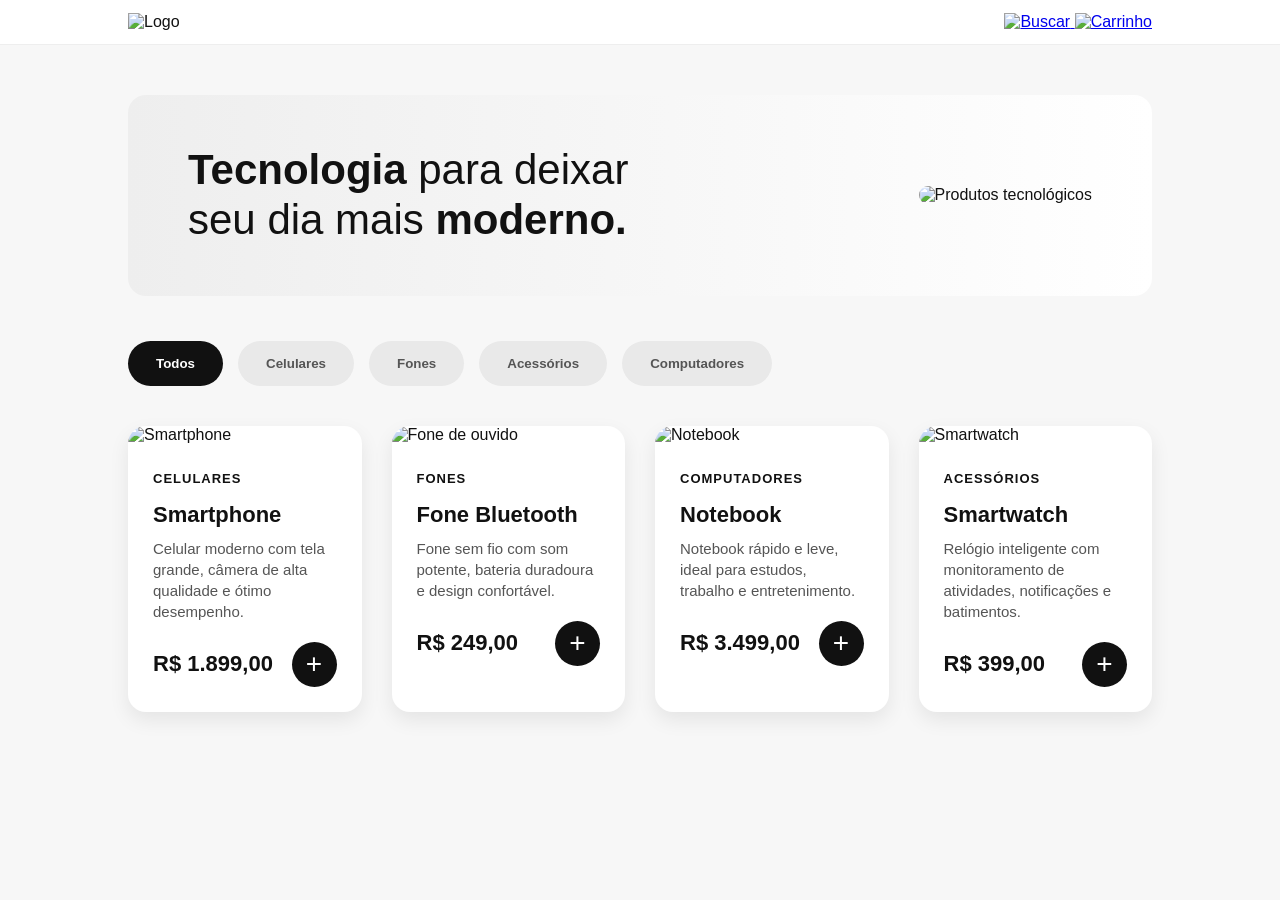
==== Atividade 3 - HTML e CSS Layout/index.html @ 466d89e8 "atividade 3" ====
<!-- INDIVIDUAL
- João Pedro Bersanetti Negro 251041061
Curiosidade: Inspirado em um projeto que fiz a algum tempo atrás, https://fest.guguidistribuidora.com ;)
-->

<!DOCTYPE html>
<html lang="pt-BR">
<head>
  <meta charset="UTF-8">
  <meta name="viewport" content="width=device-width, initial-scale=1.0">
  <title>Tech Store</title>
  <link rel="stylesheet" href="style.css">
</head>
<body>

<header class="cabecalho">

  <div class="logo">
    <img src="https://cdn-icons-png.flaticon.com/128/5556/5556048.png" alt="Logo">
  </div>

  <nav>
    <a href="#">
      <img src="https://cdn-icons-png.flaticon.com/128/16/16492.png" alt="Buscar">
    </a>

    <a href="#">
      <img src="https://cdn-icons-png.flaticon.com/128/4202/4202388.png" alt="Carrinho">
    </a>
  </nav>

</header>

  <main>
    <section class="banner">
      <div class="texto-banner">
        <h1><strong>Tecnologia</strong> para deixar<br>
        seu dia mais <strong>moderno.</strong></h1>
      </div>

      <div class="imagem-banner">
        <img src="https://www.apple.com/v/iphone-17/e/images/overview/welcome/hero_startframe__e9e7pcnguyqi_xlarge.jpg" alt="Produtos tecnológicos">
      </div>
    </section>

    <section class="categorias">
      <button class="ativo">Todos</button>
      <button>Celulares</button>
      <button>Fones</button>
      <button>Acessórios</button>
      <button>Computadores</button>
    </section>

    <section class="produtos">

      <article class="card">
        <img src="https://images7.kabum.com.br/produtos/fotos/925347/iphone-17-pro-apple-256gb-48mp-tela-6-3-super-retina-xdr-laranja-cosmico_1757690391_gg.jpg" alt="Smartphone">
        <div class="conteudo-card">
          <span>CELULARES</span>
          <h2>Smartphone</h2>
          <p>Celular moderno com tela grande, câmera de alta qualidade e ótimo desempenho.</p>
          <div class="rodape-card">
            <strong>R$ 1.899,00</strong>
            <button>+</button>
          </div>
        </div>
      </article>

      <article class="card">
        <img src="https://images4.kabum.com.br/produtos/fotos/sync_mirakl/649934/xlarge/Airpods-4-Gera-o-Apple-Cancelamento-De-Ru-do-E-Recarrega-mento-No-Estojo-Mxp93ll_1778866716.jpg" alt="Fone de ouvido">
        <div class="conteudo-card">
          <span>FONES</span>
          <h2>Fone Bluetooth</h2>
          <p>Fone sem fio com som potente, bateria duradoura e design confortável.</p>
          <div class="rodape-card">
            <strong>R$ 249,00</strong>
            <button>+</button>
          </div>
        </div>
      </article>

      <article class="card">
        <img src="https://images4.kabum.com.br/produtos/fotos/468144/apple-macbook-air-15-chip-m2-da-apple-com-gpu-de-10-nucleos-8gb-ram-512gb-ssd-estelar-mqkv3bz-a_1688062612_gg.jpg" alt="Notebook">
        <div class="conteudo-card">
          <span>COMPUTADORES</span>
          <h2>Notebook</h2>
          <p>Notebook rápido e leve, ideal para estudos, trabalho e entretenimento.</p>
          <div class="rodape-card">
            <strong>R$ 3.499,00</strong>
            <button>+</button>
          </div>
        </div>
      </article>

      <article class="card">
        <img src="https://images2.kabum.com.br/produtos/fotos/925762/apple-watch-series-11-gps-caixa-preta-brilhante-de-aluminio-de-46-mm-pulseira-esportiva-preta-tamanho-p-m-meuw4am-a_1760550802_gg.jpg" alt="Smartwatch">
        <div class="conteudo-card">
          <span>ACESSÓRIOS</span>
          <h2>Smartwatch</h2>
          <p>Relógio inteligente com monitoramento de atividades, notificações e batimentos.</p>
          <div class="rodape-card">
            <strong>R$ 399,00</strong>
            <button>+</button>
          </div>
        </div>
      </article>

    </section>
  </main>

</body>
</html>
---- Atividade 3 - HTML e CSS Layout/style.css ----
* {
  margin: 0;
  padding: 0;
  box-sizing: border-box;
  font-family: Arial, Helvetica, sans-serif;
}

body {
  background-color: #f7f7f7;
  color: #111;
}

.cabecalho {
  height: 45px;
  padding: 0 10%;
  background-color: white;
  display: flex;
  justify-content: space-between;
  align-items: center;
  border-bottom: 1px solid #eee;
  position: sticky;
  top: 0;
  z-index: 10;
}

.logo img {
  width: 25px;
  height: 25px;
  object-fit: contain;
}

nav a img {
  width: 15px;
  height: 15px;
  object-fit: contain;
  transition: transform 0.2s;
}

nav a img:hover {
  transform: scale(1.1);
}

main {
  width: 80%;
  margin: 50px auto;
}

.banner {
  background: linear-gradient(90deg, #eeeeee, #ffffff);
  border-radius: 18px;
  display: flex;
  justify-content: space-between;
  align-items: center;
  padding: 50px 60px;
  margin-bottom: 45px;
  animation: aparecer 1s ease;
}

.texto-banner h1 {
  font-size: 42px;
  line-height: 1.2;
  font-weight: 400;
}

.imagem-banner img {
  width: 420px;
  height: 300px;
  object-fit: cover;
  border-radius: 20px;
}

.categorias {
  display: flex;
  gap: 15px;
  margin-bottom: 40px;
  flex-wrap: wrap;
}

.categorias button {
  border: none;
  padding: 15px 28px;
  border-radius: 30px;
  background-color: #e9e9e9;
  font-weight: bold;
  color: #555;
  cursor: pointer;
}

.categorias .ativo {
  background-color: #111;
  color: white;
}

.produtos {
  display: grid;
  grid-template-columns: repeat(4, 1fr);
  gap: 30px;
}

.card {
  background-color: white;
  border-radius: 18px;
  overflow: hidden;
  box-shadow: 0 8px 20px rgba(0,0,0,0.08);
  transition: transform 0.3s, box-shadow 0.3s;
}

.card:hover {
  transform: translateY(-10px);
  box-shadow: 0 15px 30px rgba(0,0,0,0.15);
}

.card img {
  width: 100%;
  height: 260px;
  object-fit: cover;
}

.conteudo-card {
  padding: 25px;
}

.conteudo-card span {
  font-size: 13px;
  font-weight: bold;
  letter-spacing: 1px;
}

.conteudo-card h2 {
  margin: 15px 0 10px;
  font-size: 22px;
}

.conteudo-card p {
  color: #555;
  font-size: 15px;
  line-height: 1.4;
  margin-bottom: 20px;
}

.rodape-card {
  display: flex;
  justify-content: space-between;
  align-items: center;
}

.rodape-card strong {
  font-size: 22px;
}

.rodape-card button {
  width: 45px;
  height: 45px;
  border-radius: 50%;
  border: none;
  background-color: #111;
  color: white;
  font-size: 28px;
  cursor: pointer;
}

.rodape-card button:hover {
  background-color: #ff69b4;
}

@keyframes aparecer {
  from {
    opacity: 0;
    transform: translateY(30px);
  }
  to {
    opacity: 1;
    transform: translateY(0);
  }
}

@media (max-width: 1000px) {
  .produtos {
    grid-template-columns: repeat(2, 1fr);
  }

  .banner {
    flex-direction: column;
    text-align: center;
    gap: 30px;
  }
}

@media (max-width: 600px) {
  main {
    width: 90%;
  }

  .cabecalho {
    padding: 0 5%;
  }

  nav {
    gap: 10px;
    font-size: 14px;
  }

  .banner {
    padding: 35px 20px;
  }

  .texto-banner h1 {
    font-size: 30px;
  }

  .imagem-banner img {
    width: 100%;
    height: 230px;
  }

  .produtos {
    grid-template-columns: 1fr;
  }
}
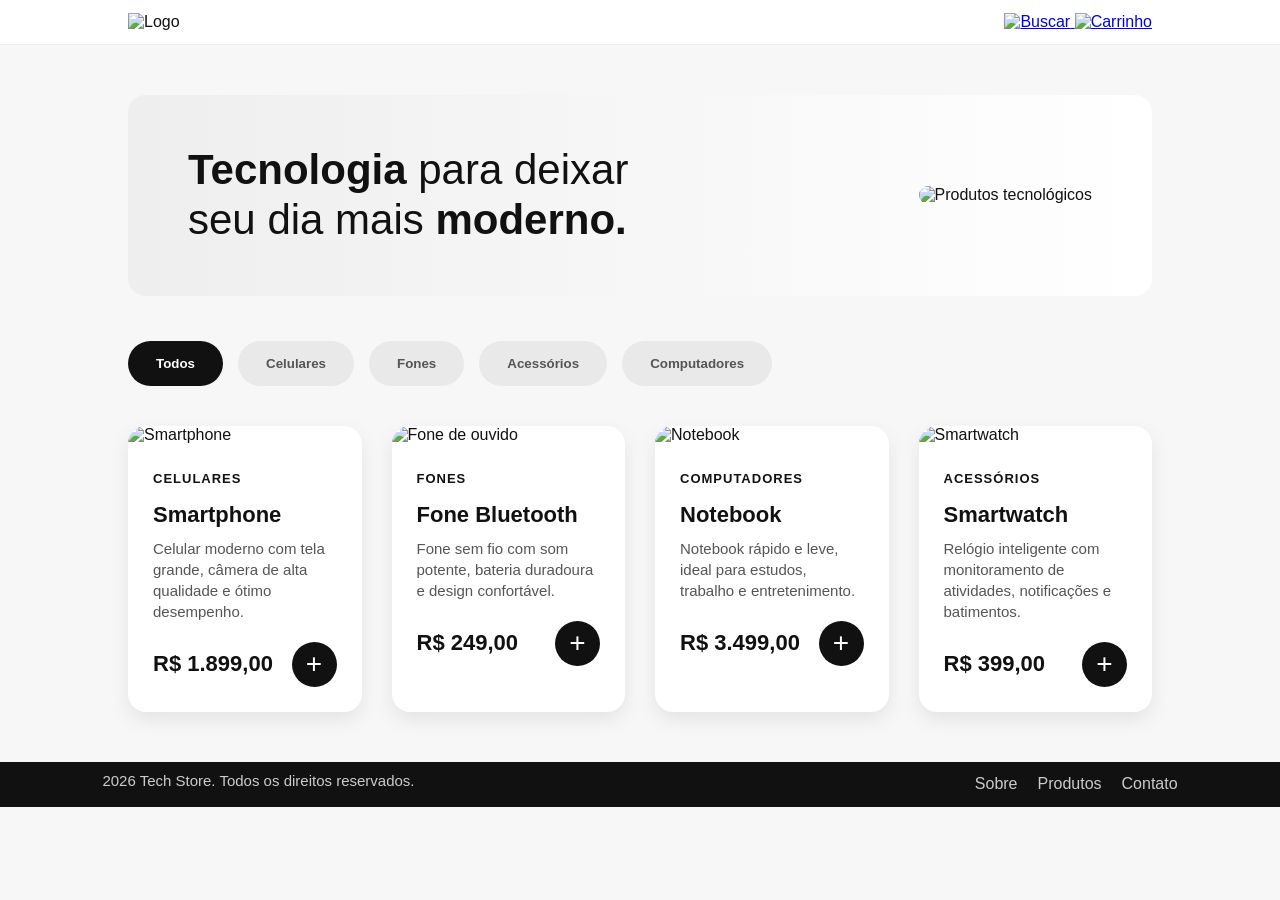
==== commit 4232af2d: "add footer" ====
--- a/Atividade 3 - HTML e CSS Layout/index.html
+++ b/Atividade 3 - HTML e CSS Layout/index.html
@@ -108,5 +108,20 @@
     </section>
   </main>
 
+  <footer class="rodape">
+  <div class="conteudo-rodape">
+    <div>
+      <p>2026 Tech Store. Todos os direitos reservados.</p>
+    </div>
+
+    <div class="links-rodape">
+      <a href="#">Sobre</a>
+      <a href="#">Produtos</a>
+      <a href="#">Contato</a>
+    </div>
+  </div>
+
+</footer>
+
 </body>
 </html>
--- a/Atividade 3 - HTML e CSS Layout/style.css
+++ b/Atividade 3 - HTML e CSS Layout/style.css
@@ -216,4 +216,85 @@
   .produtos {
     grid-template-columns: 1fr;
   }
+
+  
+}
+
+@media (max-width: 600px) {
+  main {
+    width: 90%;
+  }
+
+  .cabecalho {
+    padding: 0 5%;
+  }
+
+  nav {
+    gap: 10px;
+    font-size: 14px;
+  }
+
+  .banner {
+    padding: 35px 20px;
+  }
+
+  .texto-banner h1 {
+    font-size: 30px;
+  }
+
+  .imagem-banner img {
+    width: 100%;
+    height: 230px;
+  }
+
+  .produtos {
+    grid-template-columns: 1fr;
+  }
+}
+
+
+.rodape {
+  background-color: #111;
+  color: #fff;
+  padding: 10px 8%;
+}
+
+.conteudo-rodape {
+  display: flex;
+  justify-content: space-between;
+  align-items: center;
+  flex-wrap: wrap;
+  gap: 20px;
+}
+
+.rodape p {
+  font-size: 15px;
+  margin-bottom: 8px;
+  color: #ccc;
+}
+
+.links-rodape {
+  display: flex;
+  gap: 20px;
+}
+
+.links-rodape a {
+  color: #ccc;
+  text-decoration: none;
+}
+
+.links-rodape a:hover {
+  color: #00bcd4;
+}
+
+@media (max-width: 600px) {
+  .conteudo-rodape {
+    flex-direction: column;
+    text-align: center;
+  }
+
+  .links-rodape {
+    justify-content: center;
+    flex-wrap: wrap;
+  }
 }
